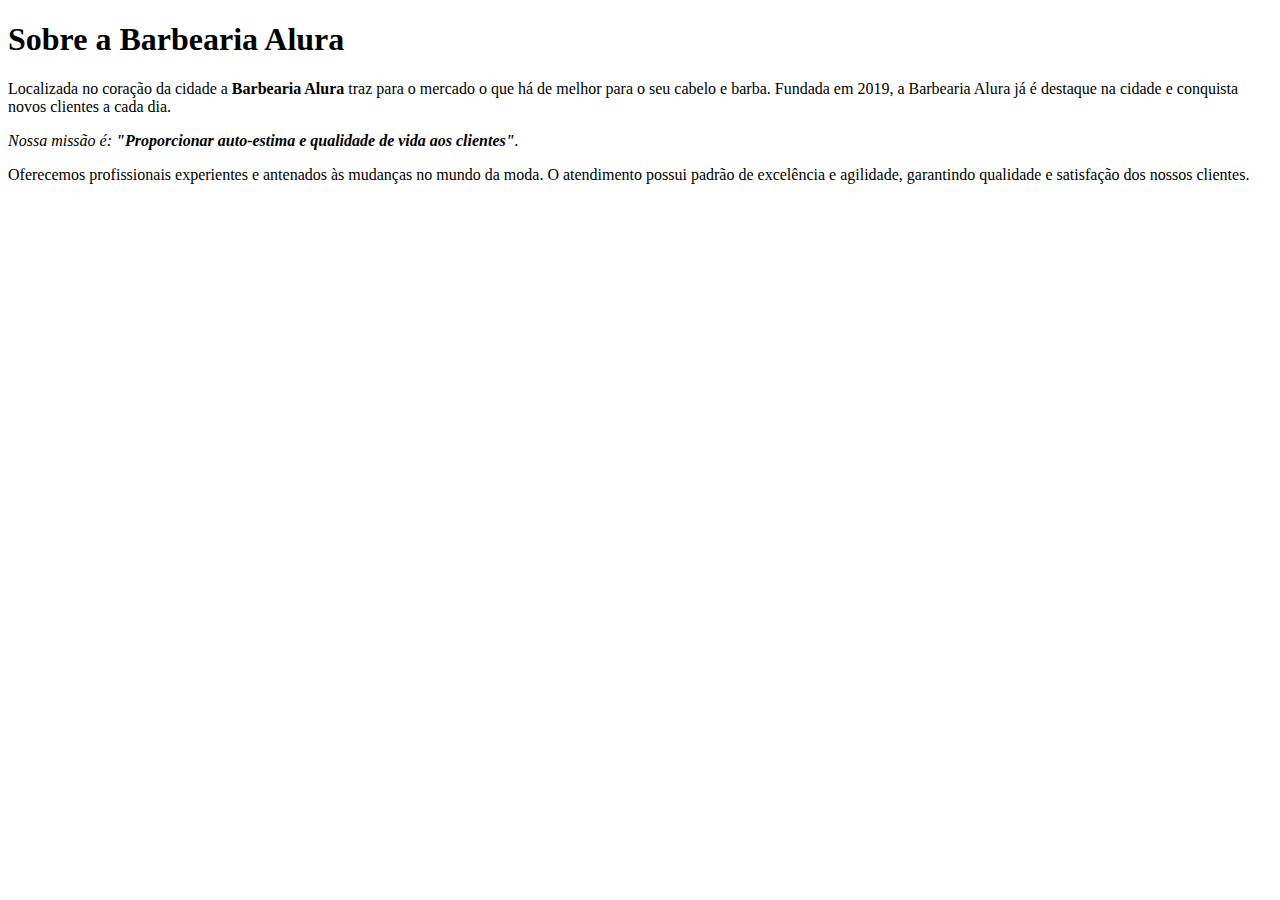
==== barber-shop/index.html @ 335ed1d6 "add estrutura inicial" ====
<!DOCTYPE html>
<html lang="pt-br">

<head>
    <meta charset="UTF-8">
    <title>Barbearia Alura</title>
</head>

<body>

    <h1>Sobre a Barbearia Alura</h1>

    <p>Localizada no coração da cidade a <strong>Barbearia Alura</strong> traz para o mercado o que há de melhor para o
        seu cabelo e barba. Fundada em 2019, a Barbearia Alura já é destaque na cidade e conquista novos clientes a cada
        dia.</p>

    <p><em>Nossa missão é: <strong>"Proporcionar auto-estima e qualidade de vida aos clientes"</strong>.</em></p>

    <p>Oferecemos profissionais experientes e antenados às mudanças no mundo da moda. O atendimento possui padrão de
        excelência e agilidade, garantindo qualidade e satisfação dos nossos clientes.</p>
</body>

</html>
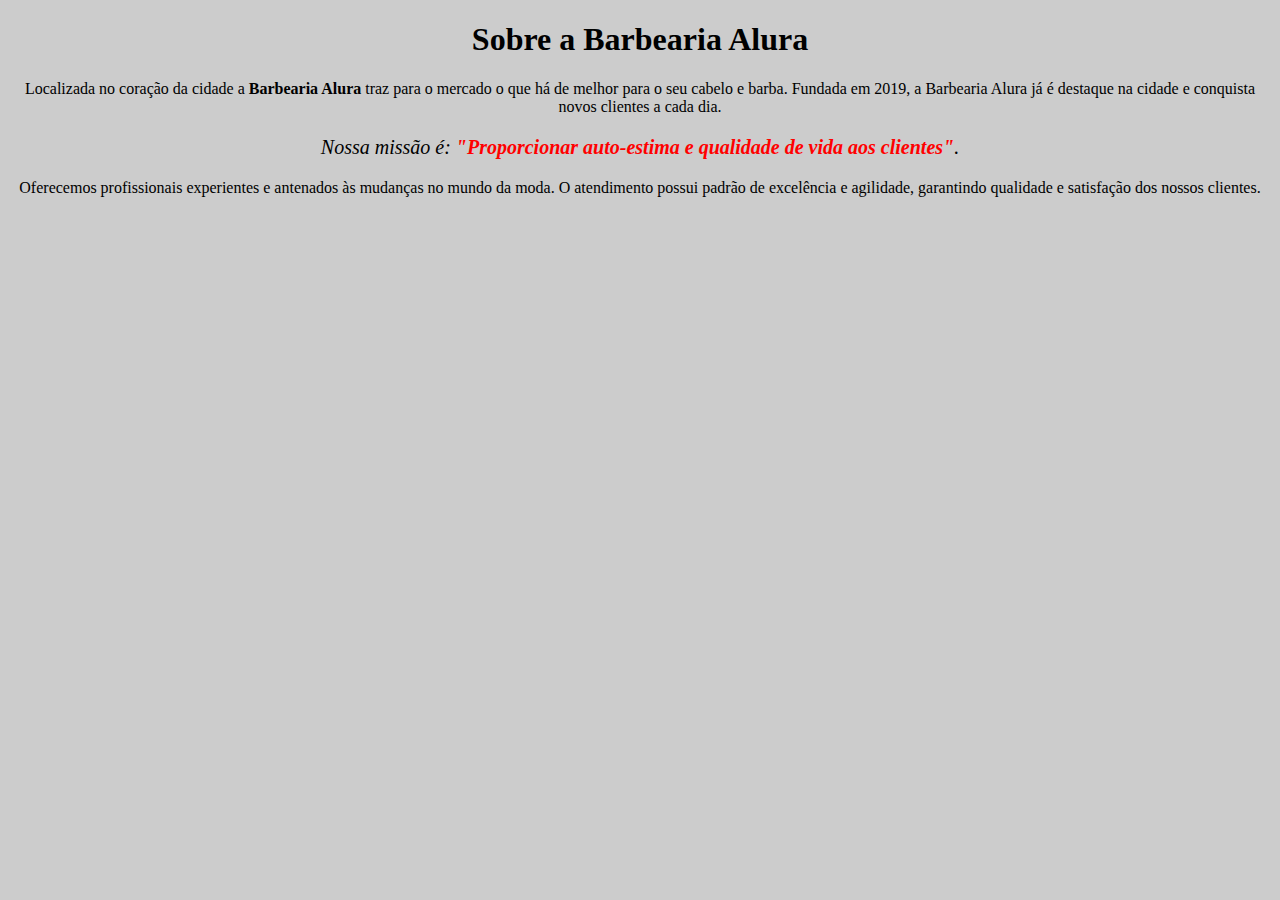
==== commit c6a93e78: "add estilos" ====
--- a/barber-shop/index.html
+++ b/barber-shop/index.html
@@ -4,17 +4,19 @@
 <head>
     <meta charset="UTF-8">
     <title>Barbearia Alura</title>
+
+    <link rel="stylesheet" href="style.css">
 </head>
 
 <body>
 
-    <h1>Sobre a Barbearia Alura</h1>
+    <h1 style="text-align: center">Sobre a Barbearia Alura</h1>
 
     <p>Localizada no coração da cidade a <strong>Barbearia Alura</strong> traz para o mercado o que há de melhor para o
         seu cabelo e barba. Fundada em 2019, a Barbearia Alura já é destaque na cidade e conquista novos clientes a cada
         dia.</p>
 
-    <p><em>Nossa missão é: <strong>"Proporcionar auto-estima e qualidade de vida aos clientes"</strong>.</em></p>
+    <p style="font-size: 20px"><em>Nossa missão é: <strong>"Proporcionar auto-estima e qualidade de vida aos clientes"</strong>.</em></p>
 
     <p>Oferecemos profissionais experientes e antenados às mudanças no mundo da moda. O atendimento possui padrão de
         excelência e agilidade, garantindo qualidade e satisfação dos nossos clientes.</p>
--- a/barber-shop/style.css
+++ b/barber-shop/style.css
@@ -0,0 +1,11 @@
+body {
+    background: #CCCCCC
+}
+
+p {
+    text-align: center;
+}
+
+em strong {
+    color: #FF0000;
+}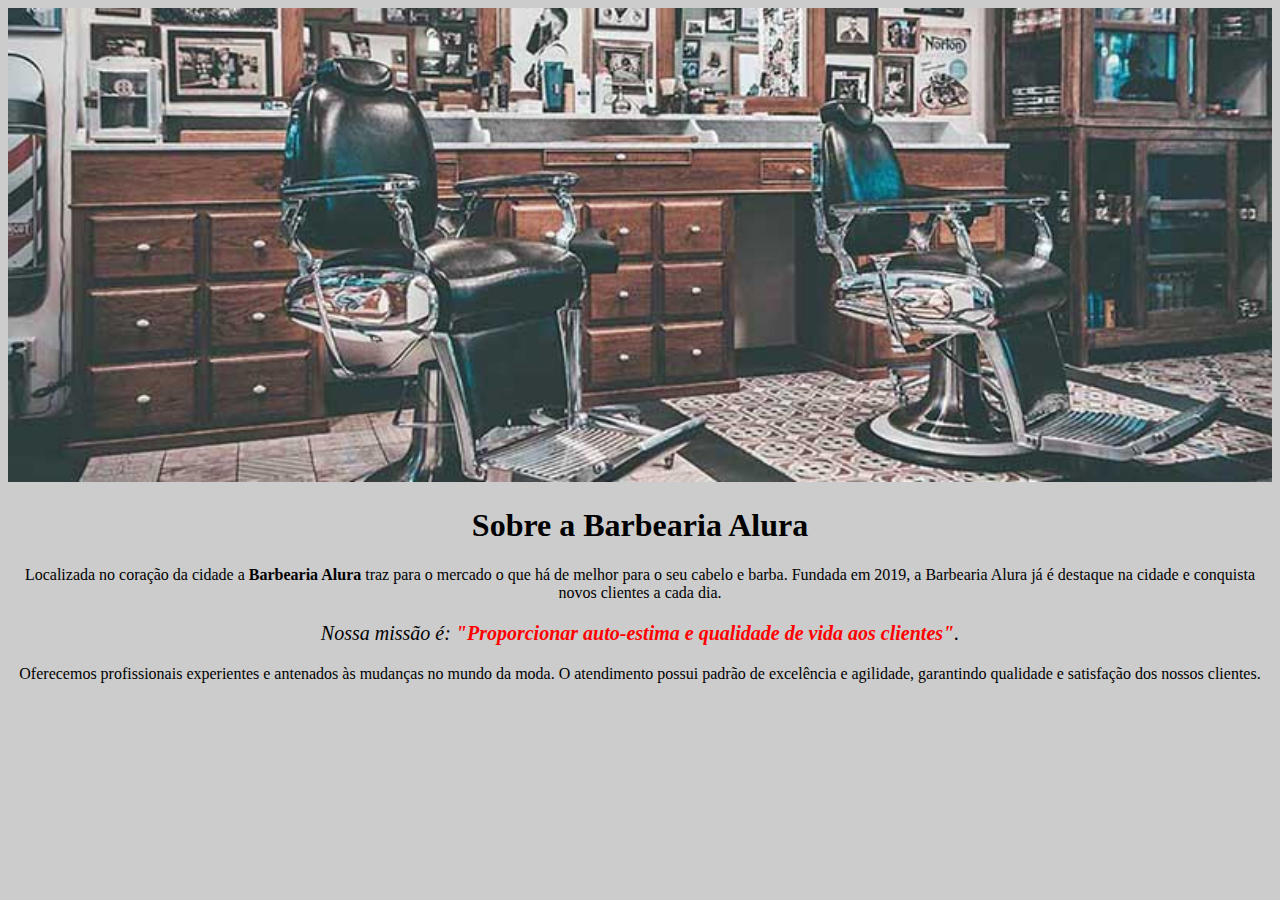
==== commit 4d3d9646: "add imagem" ====
--- a/barber-shop/index.html
+++ b/barber-shop/index.html
@@ -10,13 +10,15 @@
 
 <body>
 
-    <h1 style="text-align: center">Sobre a Barbearia Alura</h1>
+    <img id="banner" src="banner.jpg">
+
+    <h1>Sobre a Barbearia Alura</h1>
 
     <p>Localizada no coração da cidade a <strong>Barbearia Alura</strong> traz para o mercado o que há de melhor para o
         seu cabelo e barba. Fundada em 2019, a Barbearia Alura já é destaque na cidade e conquista novos clientes a cada
         dia.</p>
 
-    <p style="font-size: 20px"><em>Nossa missão é: <strong>"Proporcionar auto-estima e qualidade de vida aos clientes"</strong>.</em></p>
+    <p id="missao"><em>Nossa missão é: <strong>"Proporcionar auto-estima e qualidade de vida aos clientes"</strong>.</em></p>
 
     <p>Oferecemos profissionais experientes e antenados às mudanças no mundo da moda. O atendimento possui padrão de
         excelência e agilidade, garantindo qualidade e satisfação dos nossos clientes.</p>
--- a/barber-shop/style.css
+++ b/barber-shop/style.css
@@ -1,11 +1,27 @@
 body {
     background: #CCCCCC
+}
+
+#banner {
+    width: 100%;
 }
 
 p {
     text-align: center;
 }
 
+h1 {
+    text-align: center
+}
+
+p {
+    text-align: center;
+}
+
+#missao {
+    font-size: 20px
+}
+
 em strong {
     color: #FF0000;
 }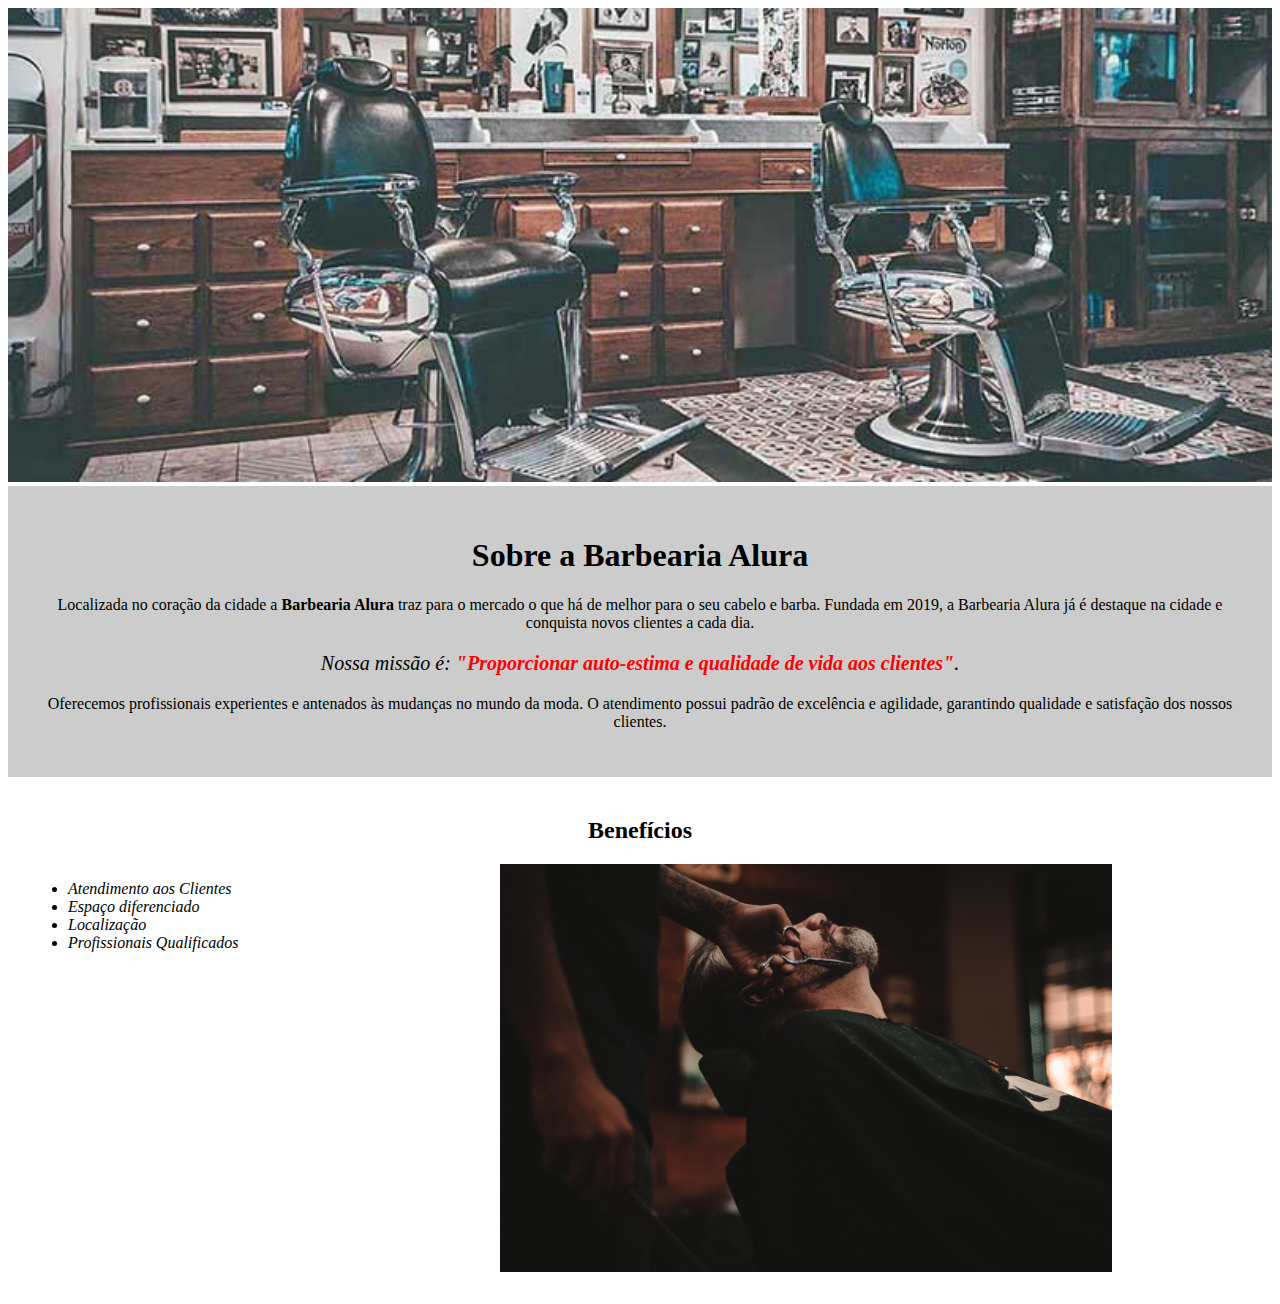
==== commit cf73a10e: "add seção beneficios" ====
--- a/barber-shop/index.html
+++ b/barber-shop/index.html
@@ -12,6 +12,8 @@
 
     <img id="banner" src="banner.jpg">
 
+    <div class="principal">
+
     <h1>Sobre a Barbearia Alura</h1>
 
     <p>Localizada no coração da cidade a <strong>Barbearia Alura</strong> traz para o mercado o que há de melhor para o
@@ -22,6 +24,21 @@
 
     <p>Oferecemos profissionais experientes e antenados às mudanças no mundo da moda. O atendimento possui padrão de
         excelência e agilidade, garantindo qualidade e satisfação dos nossos clientes.</p>
+
+    </div>
+
+    <div class="beneficios">
+        <h2>Benefícios</h2>
+    
+        <ul>
+            <li class="itens">Atendimento aos Clientes</li>
+            <li class="itens">Espaço diferenciado</li>
+            <li class="itens">Localização</li>
+            <li class="itens">Profissionais Qualificados</li>
+        </ul>
+    
+        <img src="beneficios.jpg" class="imagembeneficios">
+    </div>
 </body>
 
 </html>--- a/barber-shop/style.css
+++ b/barber-shop/style.css
@@ -1,5 +1,7 @@
-body {
-    background: #CCCCCC
+
+.principal{
+    background: #CCCCCC;
+    padding: 30px;
 }
 
 #banner {
@@ -24,4 +26,28 @@
 
 em strong {
     color: #FF0000;
+}
+
+.itens {
+    font-style: italic
+}
+
+.beneficios {
+    background: #FFFFFF;
+    padding: 20px;
+}
+
+h2 {
+    text-align: center;
+}
+
+ul {
+    display: inline-block;
+    vertical-align: top;
+    width: 20%;
+    margin-right: 15%;
+}
+
+.imagembeneficios {
+    width: 50%;
 }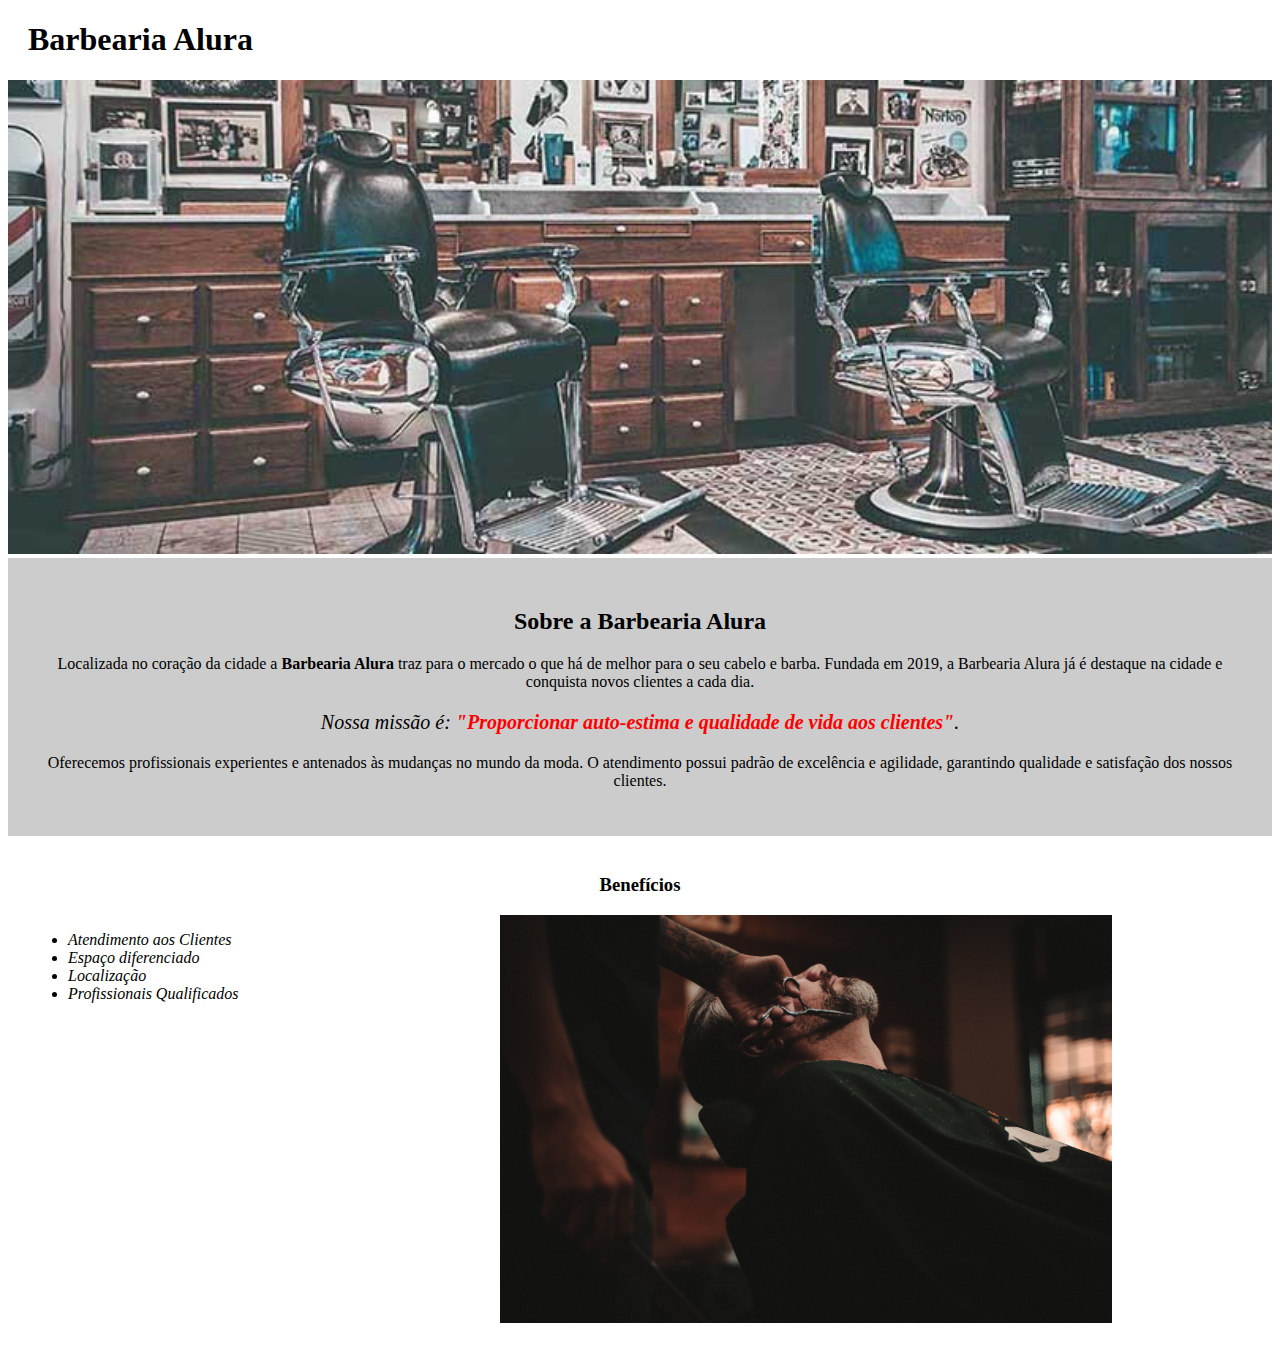
==== commit 8ee450a6: "finalização" ====
--- a/barber-shop/index.html
+++ b/barber-shop/index.html
@@ -10,11 +10,15 @@
 
 <body>
 
+    <header>
+        <h1 class="titulo-principal">Barbearia Alura</h1>
+    </header>
+
     <img id="banner" src="banner.jpg">
 
     <div class="principal">
 
-    <h1>Sobre a Barbearia Alura</h1>
+        <h2 class="titulo-centralizado">Sobre a Barbearia Alura</h2>
 
     <p>Localizada no coração da cidade a <strong>Barbearia Alura</strong> traz para o mercado o que há de melhor para o
         seu cabelo e barba. Fundada em 2019, a Barbearia Alura já é destaque na cidade e conquista novos clientes a cada
@@ -28,7 +32,7 @@
     </div>
 
     <div class="beneficios">
-        <h2>Benefícios</h2>
+        <h3 class="titulo-centralizado">Benefícios</h3>
     
         <ul>
             <li class="itens">Atendimento aos Clientes</li>
--- a/barber-shop/style.css
+++ b/barber-shop/style.css
@@ -1,18 +1,17 @@
+#banner {
+    width: 100%;
+}
 
 .principal{
     background: #CCCCCC;
     padding: 30px;
 }
 
-#banner {
-    width: 100%;
+.titulo-principal {
+    padding-left: 20px;
 }
 
-p {
-    text-align: center;
-}
-
-h1 {
+.titulo-centralizado {
     text-align: center
 }
 
@@ -22,6 +21,10 @@
 
 #missao {
     font-size: 20px
+}
+
+p {
+    text-align: center;
 }
 
 em strong {
@@ -37,10 +40,6 @@
     padding: 20px;
 }
 
-h2 {
-    text-align: center;
-}
-
 ul {
     display: inline-block;
     vertical-align: top;
